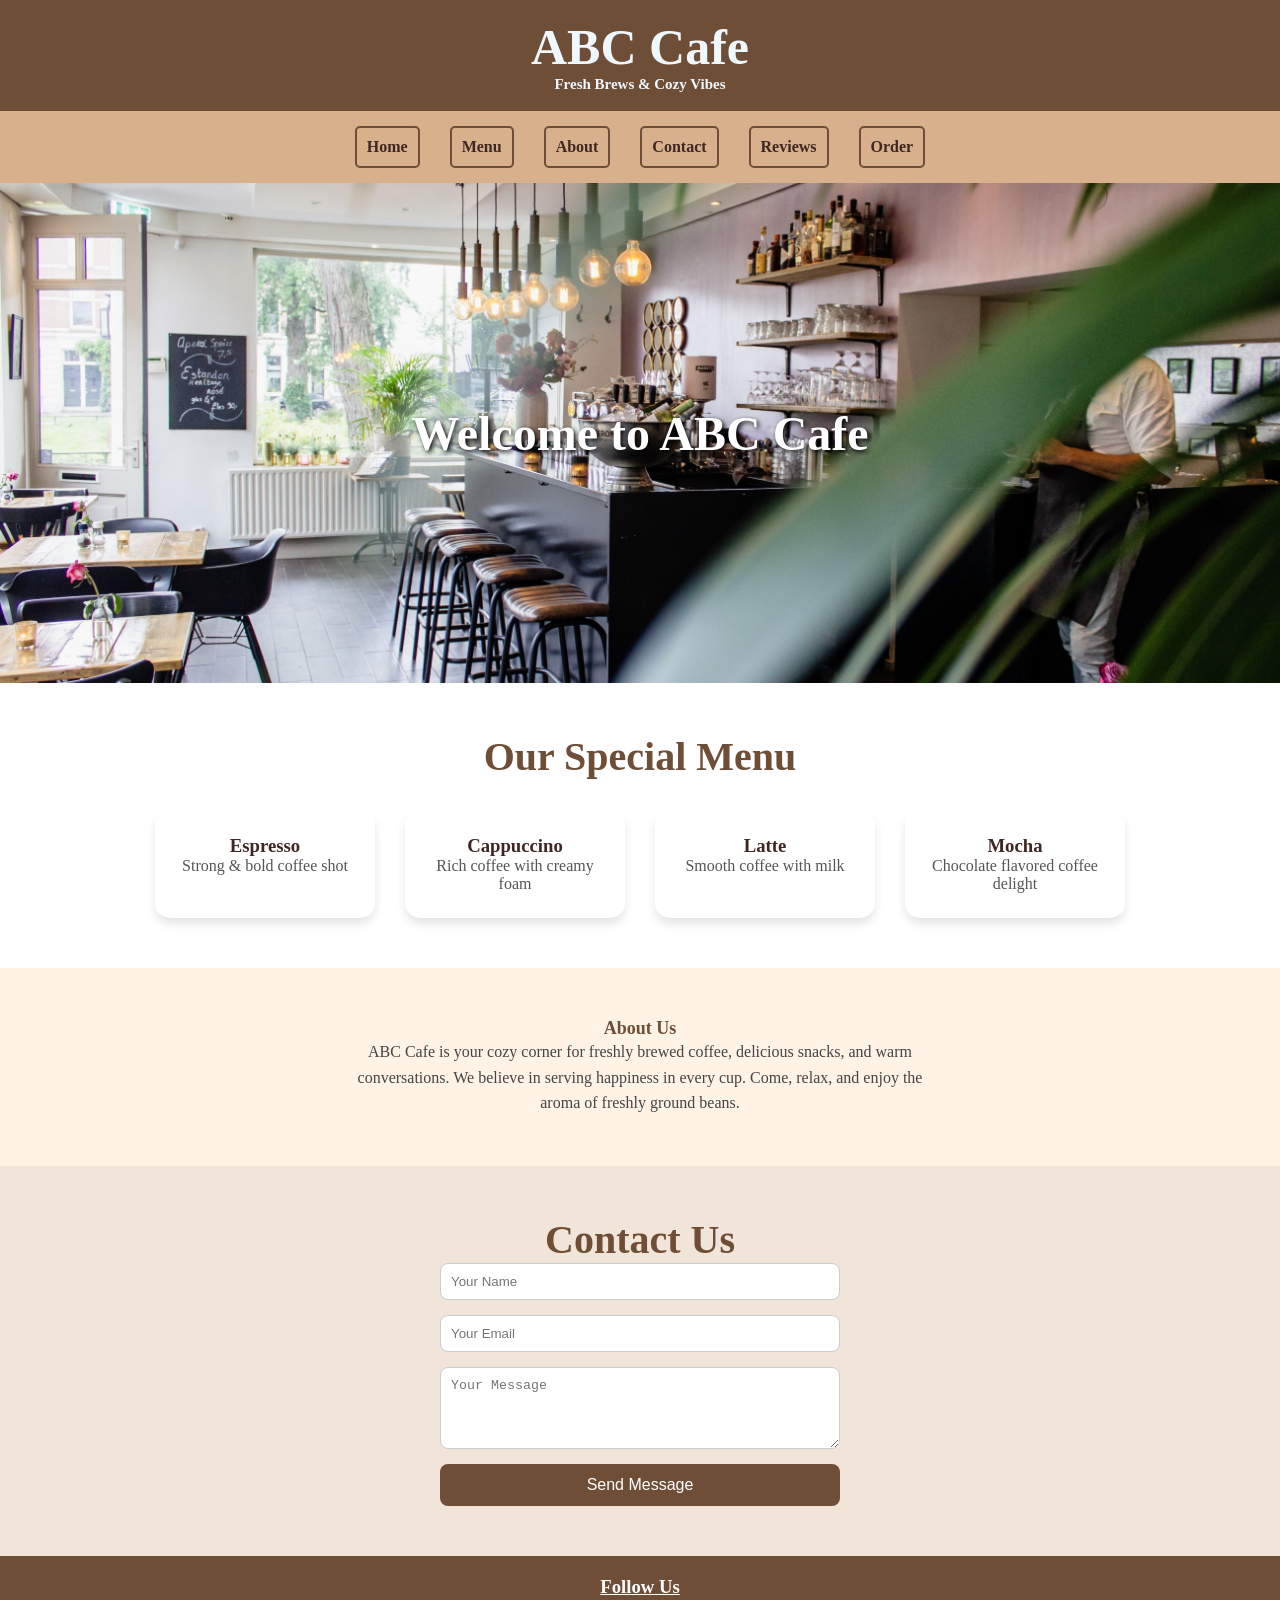
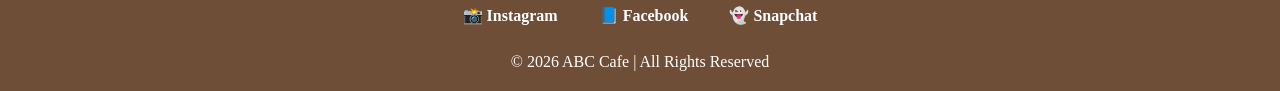
==== index.html @ 6271cc73 "Initial commit" ====
<!DOCTYPE html>
<html lang="en">
<head>
    <meta charset="UTF-8">
    <meta name="viewport" content="width=device-width, initial-scale=1.0">
    <title>my cafe</title>
    <link rel="stylesheet" href="style1.css">
</head>
<body>
    <header>
        <h1>ABC Cafe</h1>
        <h2>Fresh Brews & Cozy Vibes</h2>
    </header>

    <nav>
        <a href="index.html">Home</a>
        <a href="menu.html">Menu</a>
        <a href="about.html">About</a>
        <a href="contact.html">Contact</a>
        <a href="reviews.html">Reviews</a>
        <a href="order.html">Order</a>
    </nav>

  <div class="hero" id="home">
    Welcome to ABC Cafe
  </div>

  <section class="menu" id="menu">
    <h2>Our Special Menu</h2>
    <div class="menu-items">
      <div class="item">
        <h3>Espresso</h3>
        <p>Strong & bold coffee shot</p>
      </div>
      <div class="item">
        <h3>Cappuccino</h3>
        <p>Rich coffee with creamy foam</p>
      </div>
      <div class="item">
        <h3>Latte</h3>
        <p>Smooth coffee with milk</p>
      </div>
      <div class="item">
        <h3>Mocha</h3>
        <p>Chocolate flavored coffee delight</p>
      </div>
    </div>
  </section>

  <section class="about" id="about">
    <h2>About Us</h2>
    <p>ABC Cafe is your cozy corner for freshly brewed coffee, delicious snacks, and warm conversations. 
    We believe in serving happiness in every cup. Come, relax, and enjoy the aroma of freshly ground beans.</p>
  </section>

  <section class="contact" id="contact">
    <h2>Contact Us</h2>
    <form>
      <input type="text" placeholder="Your Name" required>
      <input type="email" placeholder="Your Email" required>
      <textarea rows="4" placeholder="Your Message"></textarea>
      <button type="submit">Send Message</button>
    </form>
  </section>

  <footer>
        <h3>Follow Us</h3>

        <div class="social">
            <a href="https://www.instagram.com/?hl=en" target="_blank">📸 Instagram</a>
            <a href="https://www.facebook.com/" target="_blank">📘 Facebook</a>
            <a href="https://www.snapchat.com/" target="_blank">👻 Snapchat</a>
        </div>

        <p>© 2026 ABC Cafe | All Rights Reserved</p>
    </footer>
    
</body>
</html>
---- style1.css ----
*{
  margin: 0px;
  border: 0px;
  box-sizing: border-box;
}

header{
  background-color:#6f4e37;
  text-align: center;
  padding: 18px;
  color: aliceblue;
  font-size: 25px;
}

h2{
  font-size:15px;
}

nav{
  background-color: #d9b08c;
  display: flex;
  justify-content: center;
  gap: 30px;
  padding: 15px;
  position: sticky;
  top: 0;
}
    
nav a{
  text-decoration: none;
  color: #3e2723;
  font-weight: bold;
  transition: 0.3s;
  border: 2px solid #6f4e37;
  padding: 10px;
  border-radius: 5px;
}

nav a:hover{
  background-color: #6f4e37;
  color: white;
}

html, body{
  margin: 0;
  padding: 0;
  width: 100%;
}

.hero{
  background-size: cover;
  background-position: center;
  background-image: url(interior-shot-cafe-with-chairs-near-bar-with-wooden-tables.jpg);
  height: 500px;
  display: flex;
  align-items: center;
  justify-content: center;
  color: white;
  font-size: 3em;
  font-weight: bold;
  text-shadow: 2px 2px 5px #000;
}

.menu{
  padding: 50px;
  text-align: center;
}

.menu h2{
  color: #6f4e37;
  margin-bottom: 30px;
  font-size: 2.5em;
}

.menu-items{
  display: flex;
  justify-content: center;
  gap: 30px;
  flex-wrap: wrap;
}

.item{
  background: #fff;
  border-radius: 15px;
  box-shadow: 0 6px 10px rgba(0,0,0,0.1);
  padding: 25px;
  width: 220px;
  transition: transform 0.3s;
}

.item:hover{
  transform: scale(1.05);
}

.item h3{
  margin: 0;
  color: #3e2723;
}

.item p{
  color: #555;
}

/* About Section */
.about{
  background-color: #fff3e6;
  padding: 50px;
  text-align: center;
}

.about h2{
  color: #6f4e37;
  font-size: large;
}

.about p{
  max-width: 600px;
  margin: auto;
  color: #444;
  line-height: 1.6;
}

/* Contact Section */
.contact{
  background-color: #f0e5d8;
  padding: 50px;
  text-align: center;
}

.contact h2{
  color: #6f4e37;
  font-size: 2.5em;
}

form{
  max-width: 400px;
  margin: auto;
  display: flex;
  flex-direction: column;
  gap: 15px;
}

input, textarea, select{
  padding: 10px;
  border: 1px solid #ccc;
  border-radius: 8px;
}

button{
  background-color: #6f4e37;
  color: white;
  padding: 12px;
  border: none;
  border-radius: 8px;
  cursor: pointer;
  font-size: 1em;
}

button:hover{
  background-color: #3e2723;
}

footer{
  background-color: #6f4e37;
  color: white;
  text-align: center;
  padding: 20px;
}

footer h3 {
  text-decoration: underline;
}

.social {
  display: flex;
  justify-content: center;
  gap: 25px;
  flex-wrap: wrap;
  margin-bottom: 20px;
}

.social a {
  color: white;
  text-decoration: none;
  font-weight: bold;
  padding: 8px;
  transition: 0.3s;
}

.social a:hover {
  color: #d9b08c;
}

@media(max-width: 780px) {

    header {
        padding: 15px;
        font-size: 20px;
    }

    nav {
        gap: 10px;
        padding: 10px;
        flex-wrap: wrap;
    }

    nav a {
        padding: 8px;
        font-size: 14px;
    }

    .hero {
        height: 350px;
        font-size: 2em;
        text-align: center;
        padding: 15px;
    }

    .menu,
    .about,
    .contact {
        padding: 30px 20px;
    }

    .menu h2,
    .contact h2 {
        font-size: 2em;
    }

    .menu-items {
        gap: 20px;
    }

    .item {
        width: 200px;
    }

    form {
        max-width: 100%;
    }
}

@media(max-width: 480px) {

    header {
        padding: 15px 10px;
        font-size: 16px;
    }

    header h2 {
        font-size: 13px;
    }

    nav {
        gap: 8px;
        padding: 10px 5px;
    }

    nav a {
        padding: 6px;
        font-size: 12px;
        border-width: 1px;
    }

    .hero {
        height: 250px;
        font-size: 1.5em;
        text-align: center;
        padding: 10px;
    }

    .menu,
    .about,
    .contact {
        padding: 25px 15px;
    }

    .menu h2,
    .contact h2 {
        font-size: 1.7em;
    }

    .menu-items {
        flex-direction: column;
        align-items: center;
        gap: 20px;
    }

    .item {
        width: 100%;
        max-width: 300px;
    }

    .about p {
        font-size: 14px;
    }

    form {
        width: 100%;
    }

    input,
    textarea,
    select {
        width: 100%;
        font-size: 14px;
    }

    button {
        width: 100%;
    }
}
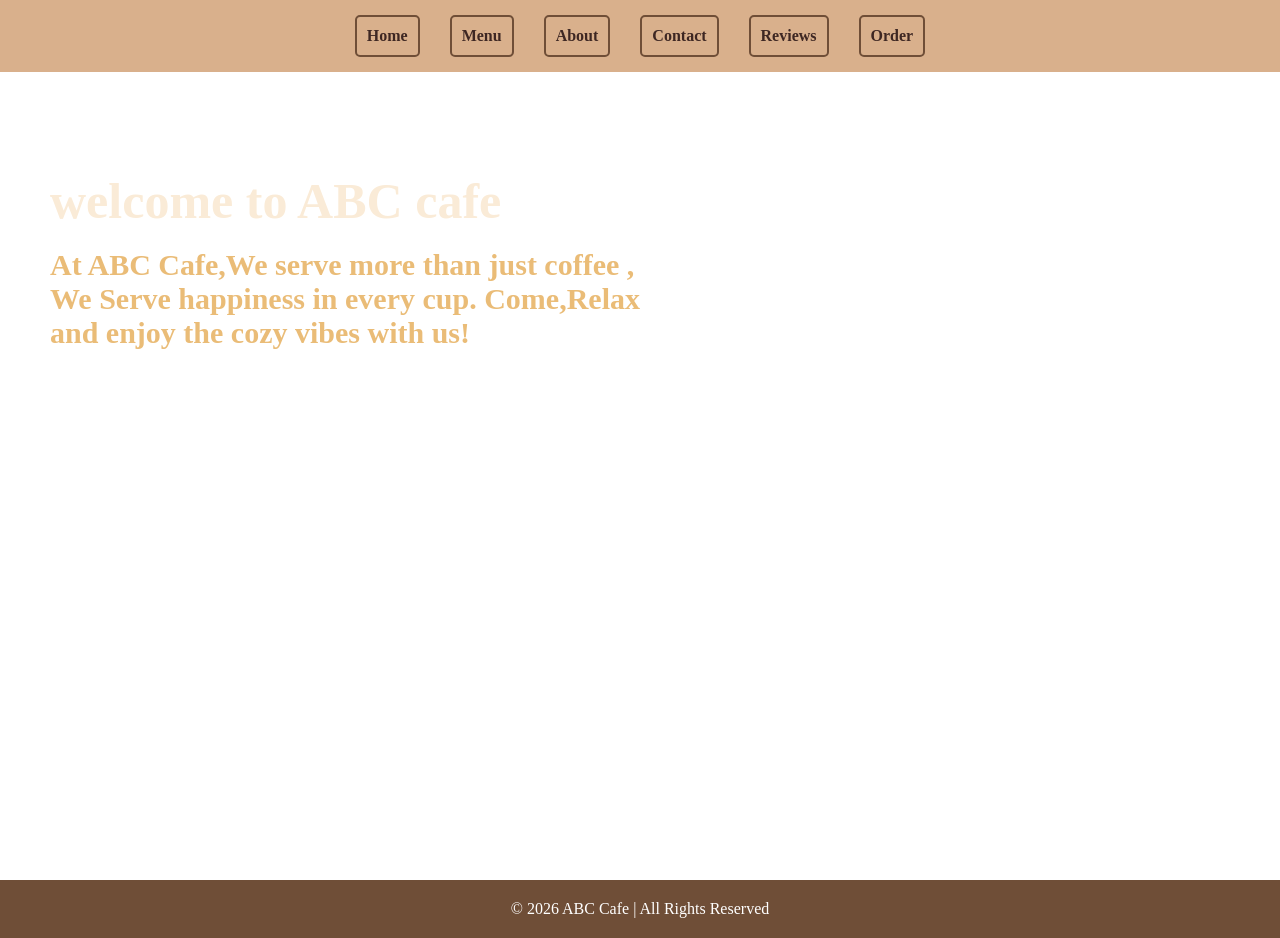
==== commit 7e248147: "Revise index.html structure and content Updated the title and stylesheet link. Removed sections for " ====
--- a/index.html
+++ b/index.html
@@ -3,15 +3,10 @@
 <head>
     <meta charset="UTF-8">
     <meta name="viewport" content="width=device-width, initial-scale=1.0">
-    <title>my cafe</title>
-    <link rel="stylesheet" href="style1.css">
+    <title>Document</title>
+    <link rel="stylesheet" href="style.css">
 </head>
 <body>
-    <header>
-        <h1>ABC Cafe</h1>
-        <h2>Fresh Brews & Cozy Vibes</h2>
-    </header>
-
     <nav>
         <a href="index.html">Home</a>
         <a href="menu.html">Menu</a>
@@ -21,59 +16,24 @@
         <a href="order.html">Order</a>
     </nav>
 
-  <div class="hero" id="home">
-    Welcome to ABC Cafe
-  </div>
 
-  <section class="menu" id="menu">
-    <h2>Our Special Menu</h2>
-    <div class="menu-items">
-      <div class="item">
-        <h3>Espresso</h3>
-        <p>Strong & bold coffee shot</p>
-      </div>
-      <div class="item">
-        <h3>Cappuccino</h3>
-        <p>Rich coffee with creamy foam</p>
-      </div>
-      <div class="item">
-        <h3>Latte</h3>
-        <p>Smooth coffee with milk</p>
-      </div>
-      <div class="item">
-        <h3>Mocha</h3>
-        <p>Chocolate flavored coffee delight</p>
-      </div>
+    <div class="vi">
+
+    <video src="home-video.mp4"  muted loop autoplay></video>
+
     </div>
-  </section>
 
-  <section class="about" id="about">
-    <h2>About Us</h2>
-    <p>ABC Cafe is your cozy corner for freshly brewed coffee, delicious snacks, and warm conversations. 
-    We believe in serving happiness in every cup. Come, relax, and enjoy the aroma of freshly ground beans.</p>
-  </section>
+    <h1 > welcome to ABC cafe </h1><br>
 
-  <section class="contact" id="contact">
-    <h2>Contact Us</h2>
-    <form>
-      <input type="text" placeholder="Your Name" required>
-      <input type="email" placeholder="Your Email" required>
-      <textarea rows="4" placeholder="Your Message"></textarea>
-      <button type="submit">Send Message</button>
-    </form>
-  </section>
-
-  <footer>
-        <h3>Follow Us</h3>
-
-        <div class="social">
-            <a href="https://www.instagram.com/?hl=en" target="_blank">📸 Instagram</a>
-            <a href="https://www.facebook.com/" target="_blank">📘 Facebook</a>
-            <a href="https://www.snapchat.com/" target="_blank">👻 Snapchat</a>
-        </div>
-
-        <p>© 2026 ABC Cafe | All Rights Reserved</p>
+    <h3>
+        At ABC Cafe,We serve more than just coffee ,<br>
+        We Serve happiness in every cup. Come,Relax <br>
+        and enjoy the cozy vibes with us!
+    </h3>
+    
+     <footer>
+    © 2026 ABC Cafe | All Rights Reserved
     </footer>
     
 </body>
-</html>+</html>
--- a/style.css
+++ b/style.css
@@ -0,0 +1,143 @@
+*{
+    margin: 0;
+}
+
+header{
+    background-color:#6f4e37;
+    text-align: center;
+    padding: 50px;
+    color: aliceblue;
+    font-size: 25px;
+}
+
+video{
+   width: 100%;
+}
+
+.vi{
+    display: grid;
+    grid-template-rows: 100px;
+}
+
+h1{
+    font-size: 50px;
+    color: antiquewhite;
+    margin-left: 50px;
+}
+
+h3{
+    font-size: 30px;
+    margin-left: 50px;
+    color:rgb(234, 188, 119)
+}
+
+nav{
+    background-color: #d9b08c;
+    display: flex;
+    justify-content: center;
+    gap: 30px;
+    padding: 15px;
+    position: sticky;
+    top: 0;
+}
+
+nav a{
+    text-decoration: none;
+    color: #3e2723;
+    font-weight: bold;
+    border: 2px solid #6f4e37;
+    padding: 10px;
+    border-radius: 5px;
+}
+
+nav a:hover{
+  background-color: #6f4e37;
+  color: white;
+}
+
+footer{
+    background-color: #6f4e37;
+    color: white;
+    text-align: center;
+    padding: 20px;
+    margin-top: 530px;
+}
+
+@media(max-width: 750px) {
+
+    header {
+        padding: 30px 15px;
+        font-size: 20px;
+    }
+
+    h1 {
+        font-size: 38px;
+        margin-left: 20px;
+    }
+
+    h3 {
+        font-size: 24px;
+        margin-left: 20px;
+    }
+
+    nav {
+        gap: 10px;
+        padding: 12px;
+        flex-wrap: wrap;
+    }
+
+    nav a {
+        padding: 8px;
+        font-size: 14px;
+    }
+
+    video {
+        width: 100%;
+        height: auto;
+    }
+
+    footer {
+        margin-top: 200px;
+    }
+}
+
+
+@media(max-width: 480px) {
+
+    header {
+        padding: 25px 10px;
+        font-size: 16px;
+    }
+
+    h1 {
+        font-size: 28px;
+        margin-left: 10px;
+    }
+
+    h3 {
+        font-size: 20px;
+        margin-left: 10px;
+    }
+
+    nav {
+        gap: 8px;
+        padding: 10px 5px;
+    }
+
+    nav a {
+        padding: 7px;
+        font-size: 12px;
+        border-width: 1px;
+    }
+
+    video {
+        width: 100%;
+        height: auto;
+    }
+
+    footer {
+        padding: 15px;
+        margin-top: 80px;
+        font-size: 13px;
+    }
+}
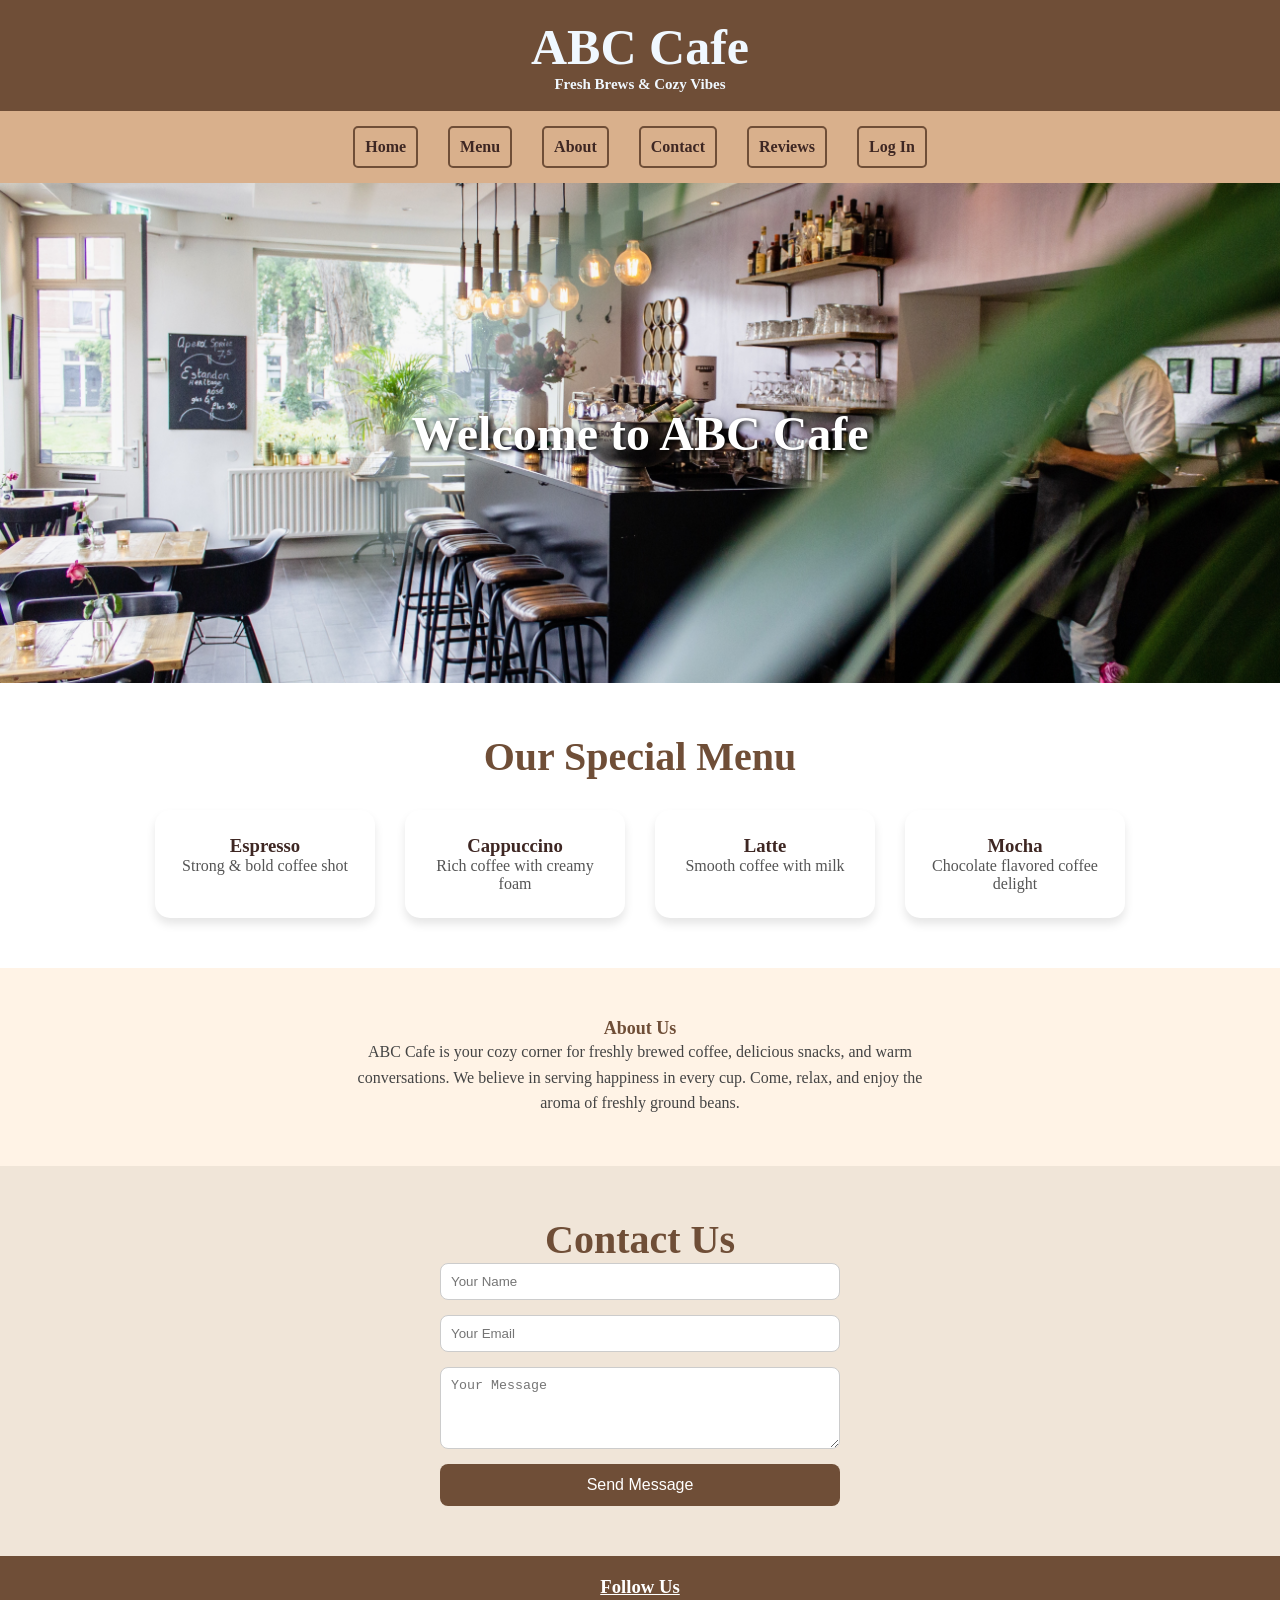
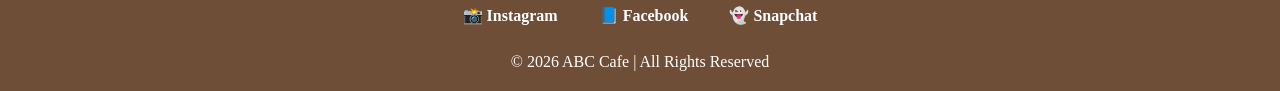
==== commit 4a7e899d: "Update existing pages, add new pages and images, and delete obsolete files" ====
--- a/index.html
+++ b/index.html
@@ -3,37 +3,77 @@
 <head>
     <meta charset="UTF-8">
     <meta name="viewport" content="width=device-width, initial-scale=1.0">
-    <title>Document</title>
-    <link rel="stylesheet" href="style.css">
+    <title>my cafe</title>
+    <link rel="stylesheet" href="style1.css">
 </head>
 <body>
+    <header>
+        <h1>ABC Cafe</h1>
+        <h2>Fresh Brews & Cozy Vibes</h2>
+    </header>
+
     <nav>
         <a href="index.html">Home</a>
         <a href="menu.html">Menu</a>
         <a href="about.html">About</a>
         <a href="contact.html">Contact</a>
         <a href="reviews.html">Reviews</a>
-        <a href="order.html">Order</a>
+        <a href="login.html">Log In</a>
     </nav>
 
+  <div class="hero" id="home">
+    Welcome to ABC Cafe
+  </div>
 
-    <div class="vi">
+  <section class="menu" id="menu">
+    <h2>Our Special Menu</h2>
+    <div class="menu-items">
+      <div class="item">
+        <h3>Espresso</h3>
+        <p>Strong & bold coffee shot</p>
+      </div>
+      <div class="item">
+        <h3>Cappuccino</h3>
+        <p>Rich coffee with creamy foam</p>
+      </div>
+      <div class="item">
+        <h3>Latte</h3>
+        <p>Smooth coffee with milk</p>
+      </div>
+      <div class="item">
+        <h3>Mocha</h3>
+        <p>Chocolate flavored coffee delight</p>
+      </div>
+    </div>
+  </section>
 
-    <video src="home-video.mp4"  muted loop autoplay></video>
+  <section class="about" id="about">
+    <h2>About Us</h2>
+    <p>ABC Cafe is your cozy corner for freshly brewed coffee, delicious snacks, and warm conversations. 
+    We believe in serving happiness in every cup. Come, relax, and enjoy the aroma of freshly ground beans.</p>
+  </section>
 
-    </div>
+  <section class="contact" id="contact">
+    <h2>Contact Us</h2>
+    <form>
+      <input type="text" placeholder="Your Name" required>
+      <input type="email" placeholder="Your Email" required>
+      <textarea rows="4" placeholder="Your Message"></textarea>
+      <button type="submit">Send Message</button>
+    </form>
+  </section>
 
-    <h1 > welcome to ABC cafe </h1><br>
+  <footer>
+        <h3>Follow Us</h3>
 
-    <h3>
-        At ABC Cafe,We serve more than just coffee ,<br>
-        We Serve happiness in every cup. Come,Relax <br>
-        and enjoy the cozy vibes with us!
-    </h3>
-    
-     <footer>
-    © 2026 ABC Cafe | All Rights Reserved
+        <div class="social">
+            <a href="https://www.instagram.com/?hl=en" target="_blank">📸 Instagram</a>
+            <a href="https://www.facebook.com/" target="_blank">📘 Facebook</a>
+            <a href="https://www.snapchat.com/" target="_blank">👻 Snapchat</a>
+        </div>
+
+        <p>© 2026 ABC Cafe | All Rights Reserved</p>
     </footer>
     
 </body>
-</html>
+</html>
--- a/style1.css
+++ b/style1.css
@@ -0,0 +1,311 @@
+*{
+  margin: 0px;
+  border: 0px;
+  box-sizing: border-box;
+}
+
+header{
+  background-color:#6f4e37;
+  text-align: center;
+  padding: 18px;
+  color: aliceblue;
+  font-size: 25px;
+}
+
+h2{
+  font-size:15px;
+}
+
+nav{
+  background-color: #d9b08c;
+  display: flex;
+  justify-content: center;
+  gap: 30px;
+  padding: 15px;
+  position: sticky;
+  top: 0;
+}
+    
+nav a{
+  text-decoration: none;
+  color: #3e2723;
+  font-weight: bold;
+  transition: 0.3s;
+  border: 2px solid #6f4e37;
+  padding: 10px;
+  border-radius: 5px;
+}
+
+nav a:hover{
+  background-color: #6f4e37;
+  color: white;
+}
+
+html, body{
+  margin: 0;
+  padding: 0;
+  width: 100%;
+}
+
+.hero{
+  background-size: cover;
+  background-position: center;
+  background-image: url(interior-shot-cafe-with-chairs-near-bar-with-wooden-tables.jpg);
+  height: 500px;
+  display: flex;
+  align-items: center;
+  justify-content: center;
+  color: white;
+  font-size: 3em;
+  font-weight: bold;
+  text-shadow: 2px 2px 5px #000;
+}
+
+.menu{
+  padding: 50px;
+  text-align: center;
+}
+
+.menu h2{
+  color: #6f4e37;
+  margin-bottom: 30px;
+  font-size: 2.5em;
+}
+
+.menu-items{
+  display: flex;
+  justify-content: center;
+  gap: 30px;
+  flex-wrap: wrap;
+}
+
+.item{
+  background: #fff;
+  border-radius: 15px;
+  box-shadow: 0 6px 10px rgba(0,0,0,0.1);
+  padding: 25px;
+  width: 220px;
+  transition: transform 0.3s;
+}
+
+.item:hover{
+  transform: scale(1.05);
+}
+
+.item h3{
+  margin: 0;
+  color: #3e2723;
+}
+
+.item p{
+  color: #555;
+}
+
+/* About Section */
+.about{
+  background-color: #fff3e6;
+  padding: 50px;
+  text-align: center;
+}
+
+.about h2{
+  color: #6f4e37;
+  font-size: large;
+}
+
+.about p{
+  max-width: 600px;
+  margin: auto;
+  color: #444;
+  line-height: 1.6;
+}
+
+/* Contact Section */
+.contact{
+  background-color: #f0e5d8;
+  padding: 50px;
+  text-align: center;
+}
+
+.contact h2{
+  color: #6f4e37;
+  font-size: 2.5em;
+}
+
+form{
+  max-width: 400px;
+  margin: auto;
+  display: flex;
+  flex-direction: column;
+  gap: 15px;
+}
+
+input, textarea, select{
+  padding: 10px;
+  border: 1px solid #ccc;
+  border-radius: 8px;
+}
+
+button{
+  background-color: #6f4e37;
+  color: white;
+  padding: 12px;
+  border: none;
+  border-radius: 8px;
+  cursor: pointer;
+  font-size: 1em;
+}
+
+button:hover{
+  background-color: #3e2723;
+}
+
+footer{
+  background-color: #6f4e37;
+  color: white;
+  text-align: center;
+  padding: 20px;
+}
+
+footer h3 {
+  text-decoration: underline;
+}
+
+.social {
+  display: flex;
+  justify-content: center;
+  gap: 25px;
+  flex-wrap: wrap;
+  margin-bottom: 20px;
+}
+
+.social a {
+  color: white;
+  text-decoration: none;
+  font-weight: bold;
+  padding: 8px;
+}
+
+.social a:hover {
+  color: #d9b08c;
+}
+
+@media(max-width: 780px) {
+
+    header {
+        padding: 15px;
+        font-size: 20px;
+    }
+
+    nav {
+        gap: 10px;
+        padding: 10px;
+        flex-wrap: wrap;
+    }
+
+    nav a {
+        padding: 8px;
+        font-size: 14px;
+    }
+
+    .hero {
+        height: 350px;
+        font-size: 2em;
+        text-align: center;
+        padding: 15px;
+    }
+
+    .menu,
+    .about,
+    .contact {
+        padding: 30px 20px;
+    }
+
+    .menu h2,
+    .contact h2 {
+        font-size: 2em;
+    }
+
+    .menu-items {
+        gap: 20px;
+    }
+
+    .item {
+        width: 200px;
+    }
+
+    form {
+        max-width: 100%;
+    }
+}
+
+@media(max-width: 480px) {
+
+    header {
+        padding: 15px 10px;
+        font-size: 16px;
+    }
+
+    header h2 {
+        font-size: 13px;
+    }
+
+    nav {
+        gap: 8px;
+        padding: 10px 5px;
+    }
+
+    nav a {
+        padding: 6px;
+        font-size: 12px;
+        border-width: 1px;
+    }
+
+    .hero {
+        height: 250px;
+        font-size: 1.5em;
+        text-align: center;
+        padding: 10px;
+    }
+
+    .menu,
+    .about,
+    .contact {
+        padding: 25px 15px;
+    }
+
+    .menu h2,
+    .contact h2 {
+        font-size: 1.7em;
+    }
+
+    .menu-items {
+        flex-direction: column;
+        align-items: center;
+        gap: 20px;
+    }
+
+    .item {
+        width: 100%;
+        max-width: 300px;
+    }
+
+    .about p {
+        font-size: 14px;
+    }
+
+    form {
+        width: 100%;
+    }
+
+    input,
+    textarea,
+    select {
+        width: 100%;
+        font-size: 14px;
+    }
+
+    button {
+        width: 100%;
+    }
+}
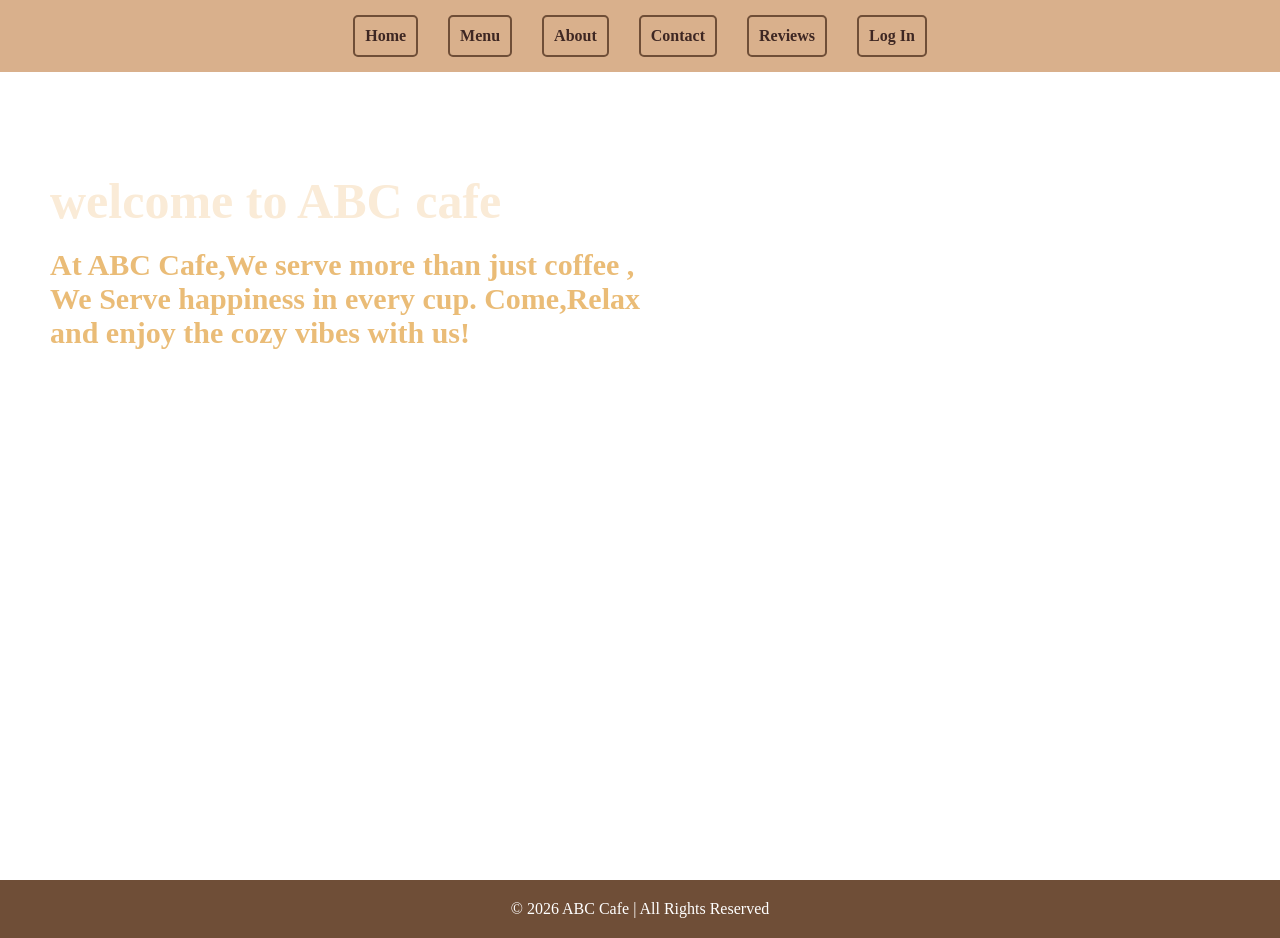
==== commit 430fa60a: "Merge Changes" ====
--- a/index.html
+++ b/index.html
@@ -3,17 +3,12 @@
 <head>
     <meta charset="UTF-8">
     <meta name="viewport" content="width=device-width, initial-scale=1.0">
-    <title>my cafe</title>
-    <link rel="stylesheet" href="style1.css">
+    <title>Document</title>
+    <link rel="stylesheet" href="style.css">
 </head>
 <body>
-    <header>
-        <h1>ABC Cafe</h1>
-        <h2>Fresh Brews & Cozy Vibes</h2>
-    </header>
-
     <nav>
-        <a href="index.html">Home</a>
+        <a href="home.html">Home</a>
         <a href="menu.html">Menu</a>
         <a href="about.html">About</a>
         <a href="contact.html">Contact</a>
@@ -21,59 +16,18 @@
         <a href="login.html">Log In</a>
     </nav>
 
-  <div class="hero" id="home">
-    Welcome to ABC Cafe
-  </div>
+    <div class="vi">
+    <video src="home-video.mp4"  muted loop autoplay></video>
+    </div>
 
-  <section class="menu" id="menu">
-    <h2>Our Special Menu</h2>
-    <div class="menu-items">
-      <div class="item">
-        <h3>Espresso</h3>
-        <p>Strong & bold coffee shot</p>
-      </div>
-      <div class="item">
-        <h3>Cappuccino</h3>
-        <p>Rich coffee with creamy foam</p>
-      </div>
-      <div class="item">
-        <h3>Latte</h3>
-        <p>Smooth coffee with milk</p>
-      </div>
-      <div class="item">
-        <h3>Mocha</h3>
-        <p>Chocolate flavored coffee delight</p>
-      </div>
-    </div>
-  </section>
-
-  <section class="about" id="about">
-    <h2>About Us</h2>
-    <p>ABC Cafe is your cozy corner for freshly brewed coffee, delicious snacks, and warm conversations. 
-    We believe in serving happiness in every cup. Come, relax, and enjoy the aroma of freshly ground beans.</p>
-  </section>
-
-  <section class="contact" id="contact">
-    <h2>Contact Us</h2>
-    <form>
-      <input type="text" placeholder="Your Name" required>
-      <input type="email" placeholder="Your Email" required>
-      <textarea rows="4" placeholder="Your Message"></textarea>
-      <button type="submit">Send Message</button>
-    </form>
-  </section>
-
-  <footer>
-        <h3>Follow Us</h3>
-
-        <div class="social">
-            <a href="https://www.instagram.com/?hl=en" target="_blank">📸 Instagram</a>
-            <a href="https://www.facebook.com/" target="_blank">📘 Facebook</a>
-            <a href="https://www.snapchat.com/" target="_blank">👻 Snapchat</a>
-        </div>
-
-        <p>© 2026 ABC Cafe | All Rights Reserved</p>
+    <h1 > welcome to ABC cafe </h1><br>
+    <h3>At ABC Cafe,We serve more than just coffee ,<br>
+        We Serve happiness in every cup. Come,Relax <br>
+        and enjoy the cozy vibes with us!
+    </h3>
+    
+     <footer>
+    © 2026 ABC Cafe | All Rights Reserved
     </footer>
-    
 </body>
-</html>+</html>
--- a/style.css
+++ b/style.css
@@ -0,0 +1,143 @@
+*{
+    margin: 0;
+}
+
+header{
+    background-color:#6f4e37;
+    text-align: center;
+    padding: 50px;
+    color: aliceblue;
+    font-size: 25px;
+}
+
+video{
+   width: 100%;
+}
+
+.vi{
+    display: grid;
+    grid-template-rows: 100px;
+}
+
+h1{
+    font-size: 50px;
+    color: antiquewhite;
+    margin-left: 50px;
+}
+
+h3{
+    font-size: 30px;
+    margin-left: 50px;
+    color:rgb(234, 188, 119)
+}
+
+nav{
+    background-color: #d9b08c;
+    display: flex;
+    justify-content: center;
+    gap: 30px;
+    padding: 15px;
+    position: sticky;
+    top: 0;
+}
+
+nav a{
+    text-decoration: none;
+    color: #3e2723;
+    font-weight: bold;
+    border: 2px solid #6f4e37;
+    padding: 10px;
+    border-radius: 5px;
+}
+
+nav a:hover{
+  background-color: #6f4e37;
+  color: white;
+}
+
+footer{
+    background-color: #6f4e37;
+    color: white;
+    text-align: center;
+    padding: 20px;
+    margin-top: 530px;
+}
+
+@media(max-width: 750px) {
+
+    header {
+        padding: 30px 15px;
+        font-size: 20px;
+    }
+
+    h1 {
+        font-size: 38px;
+        margin-left: 20px;
+    }
+
+    h3 {
+        font-size: 24px;
+        margin-left: 20px;
+    }
+
+    nav {
+        gap: 10px;
+        padding: 12px;
+        flex-wrap: wrap;
+    }
+
+    nav a {
+        padding: 8px;
+        font-size: 14px;
+    }
+
+    video {
+        width: 100%;
+        height: auto;
+    }
+
+    footer {
+        margin-top: 200px;
+    }
+}
+
+
+@media(max-width: 480px) {
+
+    header {
+        padding: 25px 10px;
+        font-size: 16px;
+    }
+
+    h1 {
+        font-size: 28px;
+        margin-left: 10px;
+    }
+
+    h3 {
+        font-size: 20px;
+        margin-left: 10px;
+    }
+
+    nav {
+        gap: 8px;
+        padding: 10px 5px;
+    }
+
+    nav a {
+        padding: 7px;
+        font-size: 12px;
+        border-width: 1px;
+    }
+
+    video {
+        width: 100%;
+        height: auto;
+    }
+
+    footer {
+        padding: 15px;
+        margin-top: 80px;
+        font-size: 13px;
+    }
+}
